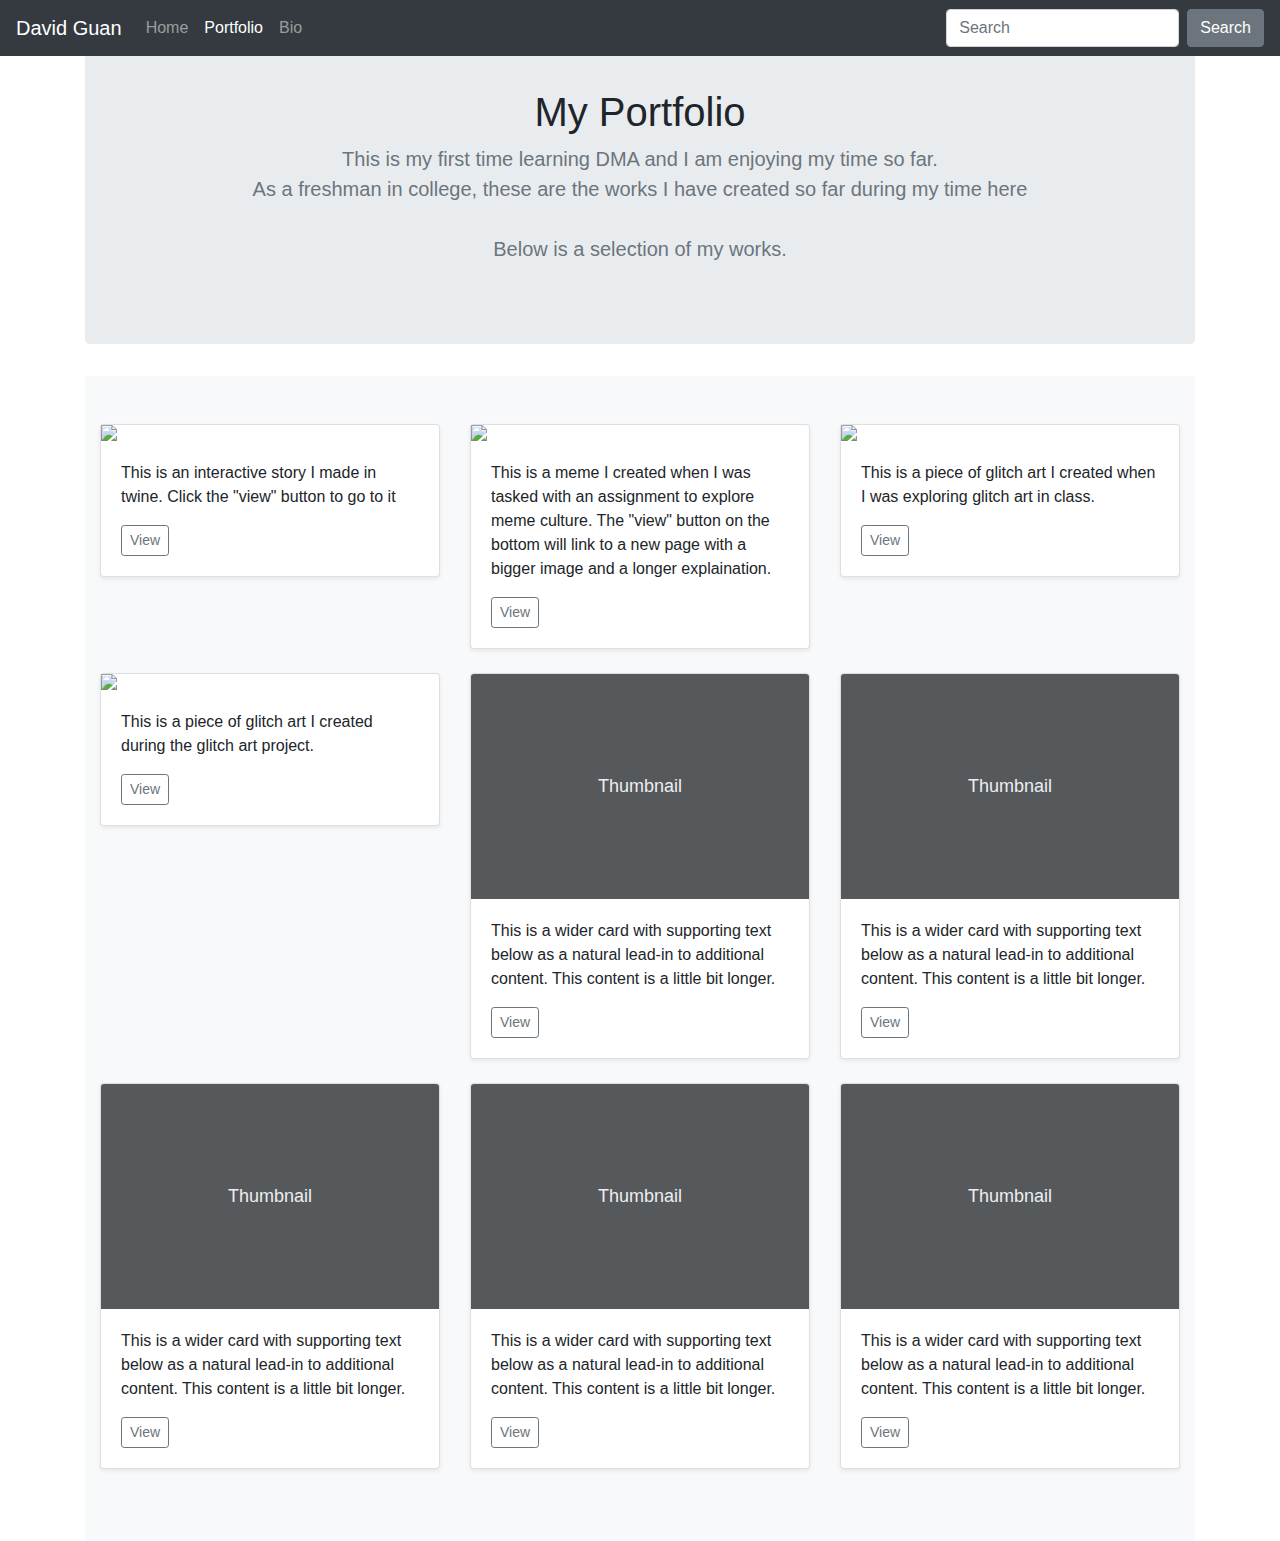
==== portfolio/index.html @ 54377719 "🛩💫 Updated with Glitch" ====
<!doctype html>
<html lang="en">
  <head>
    
    <!-- This example is based off of the Bootstrap 4 Starter
    Template. It has been modified and additional examples have
    been added to demo a simple art portfolio. -->
    <meta charset="utf-8">
    <meta name="viewport" content="width=device-width, initial-scale=1, shrink-to-fit=no">
    <meta name="description" content="">
    <meta name="author" content="Mark Otto, Jacob Thornton, and Bootstrap contributors">
    <meta name="generator" content="Jekyll v4.1.1">
    <title>David's Portfolio</title>
    <!-- Bootstrap core CSS -->
    <link rel="stylesheet" href="https://stackpath.bootstrapcdn.com/bootstrap/4.5.2/css/bootstrap.min.css" integrity="sha384-JcKb8q3iqJ61gNV9KGb8thSsNjpSL0n8PARn9HuZOnIxN0hoP+VmmDGMN5t9UJ0Z" crossorigin="anonymous">

    <!-- Additional Style Rules-->
    <style>
      .bd-placeholder-img {
        font-size: 1.125rem;
        text-anchor: middle;
        -webkit-user-select: none;
        -moz-user-select: none;
        -ms-user-select: none;
        user-select: none;
      }

      @media (min-width: 768px) {
        .bd-placeholder-img-lg {
          font-size: 3.5rem;
        }
      }
    </style>
    
    <!-- Custom styles for this template -->
    <link href="style.css" rel="stylesheet">
  </head>
  
  <body>
    <!-- Begin Nav Bar -->
    <nav class="navbar navbar-expand-md navbar-dark bg-dark fixed-top">
      <a class="navbar-brand" href="#">David Guan</a>
      <button class="navbar-toggler" type="button" data-toggle="collapse" data-target="#navbarsExampleDefault" aria-controls="navbarsExampleDefault" aria-expanded="false" aria-label="Toggle navigation">
        <span class="navbar-toggler-icon"></span>
      </button>
    
      <div class="collapse navbar-collapse" id="navbarsExampleDefault">
        <ul class="navbar-nav mr-auto">
          <li class="nav-item">
            <a class="nav-link" href="/index.html">Home <span class="sr-only">(current)</span></a>
          </li>
          <li class="nav-item active">
            <a class="nav-link" href="/portfolio/index.html">Portfolio</a>
          </li>
          <li class="nav-item">
            <a class="nav-link" href="/bio.html">Bio</a>
          </li>
          
        </ul>
        <form class="form-inline my-2 my-lg-0">
          <input class="form-control mr-sm-2" type="text" placeholder="Search" aria-label="Search">
          <button class="btn btn-secondary my-2 my-sm-0" type="submit">Search</button>
        </form>
      </div>
    </nav>
    <!-- End Nav Bar -->
    
    {
  background-color: lightgreen
}
    
    <!-- Begin Page Content. -->
    <main role="main" class="container">
    
      <!-- Album Top Start. -->
      <section class="jumbotron text-center">
        <div class="container">
          <h1>My Portfolio</h1>
          <p class="lead text-muted">This is my first time learning DMA and I am enjoying my time so far.
            <br>As a freshman in college, these are the works I have created so far during my time here
    
            <br><br>
            Below is a selection of my works.
          </p>
        </div>
      </section>
      <!-- Album Top End. -->
      
      <!-- Begin Album Body -->
      <div class="album py-5 bg-light">
      <div class="container">
        <div class="row">
          <!-- Twine Card Start -->
          <div class="col-md-4">
            <div class="card mb-4 shadow-sm">         
              <img src="https://cdn.glitch.com/f2dc7e79-df92-4751-a1d9-d390df5777e9%2FCapture.PNG?v=1602874910862" width="100%">
              <div class="card-body">
                <p class="card-text">This is an interactive story I made in twine. Click the "view" button to go to it</p>
                <div class="d-flex justify-content-between align-items-center">
                  <div class="btn-group">   
                    <button type="button" onclick="document.location.href = 'twine_project.html'" class="btn btn-sm btn-outline-secondary">View</button>
                  </div>
                </div>
              </div>
            </div>
          </div>
          <!-- Twine Card End -->
          
          <!-- Meme Card Start -->
          <div class="col-md-4">
            <div class="card mb-4 shadow-sm">
              <img src="https://cdn.glitch.com/f2dc7e79-df92-4751-a1d9-d390df5777e9%2Fmeme2.jpg?v=1602876097973" width="100%">
              <div class="card-body">
                <p class="card-text">This is a meme I created when I was tasked with an assignment to explore meme culture. The "view" button on the bottom will link to a new page with a bigger image and a longer explaination.</p>
                <div class="d-flex justify-content-between align-items-center">
                  <div class="btn-group">
                    <button type="button" onclick="document.location.href = 'meme.html'" class="btn btn-sm btn-outline-secondary">View</button>
                  </div>
                </div>
              </div>
            </div>
          </div>
          <!-- Meme Card End -->
          
          <!-- flower glitch start -->
          <div class="col-md-4">
            <div class="card mb-4 shadow-sm">
             <img src="https://cdn.glitch.com/f2dc7e79-df92-4751-a1d9-d390df5777e9%2Fflowers.PNG?v=1603160401568" width="100%">
              <div class="card-body">
                <p class="card-text">This is a piece of glitch art I created when I was exploring glitch art in class.</p>
                <div class="d-flex justify-content-between align-items-center">
                  <div class="btn-group">
                    <button type="button" onclick="document.location.href = 'flower_glitch.html'" class="btn btn-sm btn-outline-secondary">View</button>
                  </div>
                </div>
              </div>
            </div>
          </div>
          <!-- flower glitch end  -->
          
          <!-- boat glitch start -->
          <div class="col-md-4">
            <div class="card mb-4 shadow-sm">
              <img src="https://cdn.glitch.com/f2dc7e79-df92-4751-a1d9-d390df5777e9%2Fboat.PNG?v=1603164633283" width="100%">
              <div class="card-body">
                <p class="card-text">This is a piece of glitch art I created during the glitch art project.</p>
                <div class="d-flex justify-content-between align-items-center">
                  <div class="btn-group">
                    <button type="button" onclick="document.location.href = 'boat_glitch.html'" class="btn btn-sm btn-outline-secondary">View</button>
                  </div>
                </div>
              </div>
            </div>
          </div>
          <!-- boat glitch end -->
          
          <div class="col-md-4">
            <div class="card mb-4 shadow-sm">
              <svg class="bd-placeholder-img card-img-top" width="100%" height="225" xmlns="http://www.w3.org/2000/svg" preserveaspectratio="xMidYMid slice" focusable="false" role="img" aria-label="Placeholder: Thumbnail"><title>Placeholder</title><rect width="100%" height="100%" fill="#55595c"/><text x="50%" y="50%" fill="#eceeef" dy=".3em">Thumbnail</text></svg>
              <div class="card-body">
                <p class="card-text">This is a wider card with supporting text below as a natural lead-in to additional content. This content is a little bit longer.</p>
                <div class="d-flex justify-content-between align-items-center">
                  <div class="btn-group">
                    <button type="button" class="btn btn-sm btn-outline-secondary">View</button>
                  </div>
                </div>
              </div>
            </div>
          </div>
          <div class="col-md-4">
            <div class="card mb-4 shadow-sm">
              <svg class="bd-placeholder-img card-img-top" width="100%" height="225" xmlns="http://www.w3.org/2000/svg" preserveaspectratio="xMidYMid slice" focusable="false" role="img" aria-label="Placeholder: Thumbnail"><title>Placeholder</title><rect width="100%" height="100%" fill="#55595c"/><text x="50%" y="50%" fill="#eceeef" dy=".3em">Thumbnail</text></svg>
              <div class="card-body">
                <p class="card-text">This is a wider card with supporting text below as a natural lead-in to additional content. This content is a little bit longer.</p>
                <div class="d-flex justify-content-between align-items-center">
                  <div class="btn-group">
                    <button type="button" class="btn btn-sm btn-outline-secondary">View</button>
                  </div>
                </div>
              </div>
            </div>
          </div>

          <div class="col-md-4">
            <div class="card mb-4 shadow-sm">
              <svg class="bd-placeholder-img card-img-top" width="100%" height="225" xmlns="http://www.w3.org/2000/svg" preserveaspectratio="xMidYMid slice" focusable="false" role="img" aria-label="Placeholder: Thumbnail"><title>Placeholder</title><rect width="100%" height="100%" fill="#55595c"/><text x="50%" y="50%" fill="#eceeef" dy=".3em">Thumbnail</text></svg>
              <div class="card-body">
                <p class="card-text">This is a wider card with supporting text below as a natural lead-in to additional content. This content is a little bit longer.</p>
                <div class="d-flex justify-content-between align-items-center">
                  <div class="btn-group">
                    <button type="button" class="btn btn-sm btn-outline-secondary">View</button>
                  </div>
                </div>
              </div>
            </div>
          </div>
          <div class="col-md-4">
            <div class="card mb-4 shadow-sm">
              <svg class="bd-placeholder-img card-img-top" width="100%" height="225" xmlns="http://www.w3.org/2000/svg" preserveaspectratio="xMidYMid slice" focusable="false" role="img" aria-label="Placeholder: Thumbnail"><title>Placeholder</title><rect width="100%" height="100%" fill="#55595c"/><text x="50%" y="50%" fill="#eceeef" dy=".3em">Thumbnail</text></svg>
              <div class="card-body">
                <p class="card-text">This is a wider card with supporting text below as a natural lead-in to additional content. This content is a little bit longer.</p>
                <div class="d-flex justify-content-between align-items-center">
                  <div class="btn-group">
                    <button type="button" class="btn btn-sm btn-outline-secondary">View</button>
                  </div>
                </div>
              </div>
            </div>
          </div>
          <div class="col-md-4">
            <div class="card mb-4 shadow-sm">
              <svg class="bd-placeholder-img card-img-top" width="100%" height="225" xmlns="http://www.w3.org/2000/svg" preserveaspectratio="xMidYMid slice" focusable="false" role="img" aria-label="Placeholder: Thumbnail"><title>Placeholder</title><rect width="100%" height="100%" fill="#55595c"/><text x="50%" y="50%" fill="#eceeef" dy=".3em">Thumbnail</text></svg>
              <div class="card-body">
                <p class="card-text">This is a wider card with supporting text below as a natural lead-in to additional content. This content is a little bit longer.</p>
                <div class="d-flex justify-content-between align-items-center">
                  <div class="btn-group">
                    <button type="button" class="btn btn-sm btn-outline-secondary">View</button>
                  </div>
                  </div>
                </div>
              </div>
            </div>
          </div>
          <!-- Blank Cards End -->
        </div>
      </div>
    </main>
    <!-- End Page Content. -->
    
    <!-- Required Bootstrap Scripts -->
    <script src="https://code.jquery.com/jquery-3.5.1.slim.min.js" integrity="sha384-DfXdz2htPH0lsSSs5nCTpuj/zy4C+OGpamoFVy38MVBnE+IbbVYUew+OrCXaRkfj" crossorigin="anonymous"></script>
    <script>window.jQuery || document.write('<script src="../assets/js/vendor/jquery.slim.min.js"><\/script>')</script><script src="../assets/dist/js/bootstrap.bundle.min.js"></script>
  </body>    
</html>
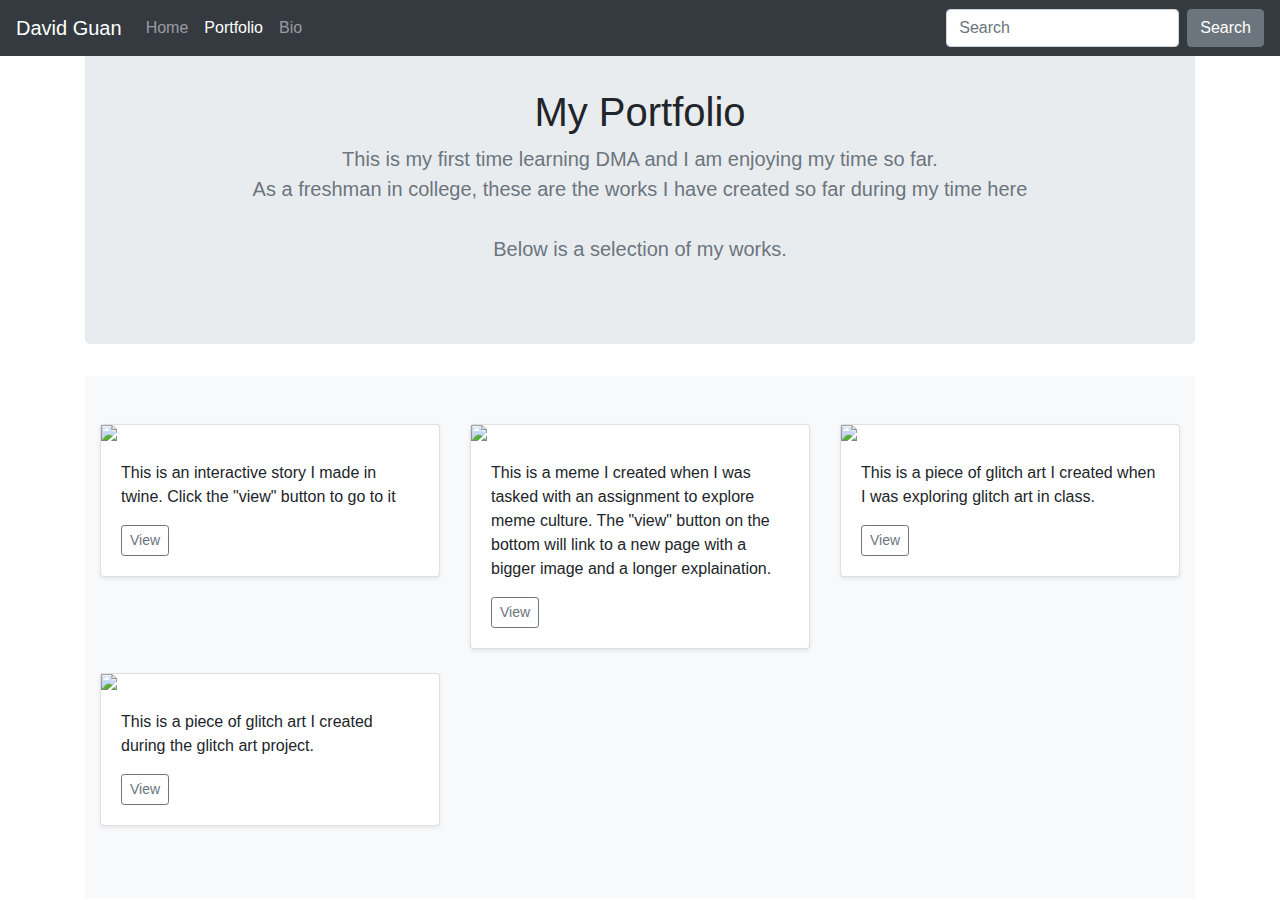
==== commit 0c69202c: "Update index.html" ====
--- a/portfolio/index.html
+++ b/portfolio/index.html
@@ -47,13 +47,13 @@
       <div class="collapse navbar-collapse" id="navbarsExampleDefault">
         <ul class="navbar-nav mr-auto">
           <li class="nav-item">
-            <a class="nav-link" href="/index.html">Home <span class="sr-only">(current)</span></a>
+            <a class="nav-link" href="/david-guan-portfolio/index.html">Home <span class="sr-only">(current)</span></a>
           </li>
           <li class="nav-item active">
-            <a class="nav-link" href="/portfolio/index.html">Portfolio</a>
+            <a class="nav-link" href="/david-guan-portfolio/portfolio/index.html">Portfolio</a>
           </li>
           <li class="nav-item">
-            <a class="nav-link" href="/bio.html">Bio</a>
+            <a class="nav-link" href="/david-guan-portfolio/bio.html">Bio</a>
           </li>
           
         </ul>
@@ -98,7 +98,7 @@
                 <p class="card-text">This is an interactive story I made in twine. Click the "view" button to go to it</p>
                 <div class="d-flex justify-content-between align-items-center">
                   <div class="btn-group">   
-                    <button type="button" onclick="document.location.href = 'twine_project.html'" class="btn btn-sm btn-outline-secondary">View</button>
+                    <button type="button" onclick="document.location.href = '/david-guan-portfolio/portfolio/twine_project.html'" class="btn btn-sm btn-outline-secondary">View</button>
                   </div>
                 </div>
               </div>
@@ -114,7 +114,7 @@
                 <p class="card-text">This is a meme I created when I was tasked with an assignment to explore meme culture. The "view" button on the bottom will link to a new page with a bigger image and a longer explaination.</p>
                 <div class="d-flex justify-content-between align-items-center">
                   <div class="btn-group">
-                    <button type="button" onclick="document.location.href = 'meme.html'" class="btn btn-sm btn-outline-secondary">View</button>
+                    <button type="button" onclick="document.location.href = '/david-guan-portfolio/portfolio/meme.html'" class="btn btn-sm btn-outline-secondary">View</button>
                   </div>
                 </div>
               </div>
@@ -130,7 +130,7 @@
                 <p class="card-text">This is a piece of glitch art I created when I was exploring glitch art in class.</p>
                 <div class="d-flex justify-content-between align-items-center">
                   <div class="btn-group">
-                    <button type="button" onclick="document.location.href = 'flower_glitch.html'" class="btn btn-sm btn-outline-secondary">View</button>
+                    <button type="button" onclick="document.location.href = '/david-guan-portfolio/portfolio/flower_glitch.html'" class="btn btn-sm btn-outline-secondary">View</button>
                   </div>
                 </div>
               </div>
@@ -146,7 +146,7 @@
                 <p class="card-text">This is a piece of glitch art I created during the glitch art project.</p>
                 <div class="d-flex justify-content-between align-items-center">
                   <div class="btn-group">
-                    <button type="button" onclick="document.location.href = 'boat_glitch.html'" class="btn btn-sm btn-outline-secondary">View</button>
+                    <button type="button" onclick="document.location.href = '/david-guan-portfolio/portfolio/boat_glitch.html'" class="btn btn-sm btn-outline-secondary">View</button>
                   </div>
                 </div>
               </div>
@@ -154,74 +154,7 @@
           </div>
           <!-- boat glitch end -->
           
-          <div class="col-md-4">
-            <div class="card mb-4 shadow-sm">
-              <svg class="bd-placeholder-img card-img-top" width="100%" height="225" xmlns="http://www.w3.org/2000/svg" preserveaspectratio="xMidYMid slice" focusable="false" role="img" aria-label="Placeholder: Thumbnail"><title>Placeholder</title><rect width="100%" height="100%" fill="#55595c"/><text x="50%" y="50%" fill="#eceeef" dy=".3em">Thumbnail</text></svg>
-              <div class="card-body">
-                <p class="card-text">This is a wider card with supporting text below as a natural lead-in to additional content. This content is a little bit longer.</p>
-                <div class="d-flex justify-content-between align-items-center">
-                  <div class="btn-group">
-                    <button type="button" class="btn btn-sm btn-outline-secondary">View</button>
-                  </div>
-                </div>
-              </div>
-            </div>
-          </div>
-          <div class="col-md-4">
-            <div class="card mb-4 shadow-sm">
-              <svg class="bd-placeholder-img card-img-top" width="100%" height="225" xmlns="http://www.w3.org/2000/svg" preserveaspectratio="xMidYMid slice" focusable="false" role="img" aria-label="Placeholder: Thumbnail"><title>Placeholder</title><rect width="100%" height="100%" fill="#55595c"/><text x="50%" y="50%" fill="#eceeef" dy=".3em">Thumbnail</text></svg>
-              <div class="card-body">
-                <p class="card-text">This is a wider card with supporting text below as a natural lead-in to additional content. This content is a little bit longer.</p>
-                <div class="d-flex justify-content-between align-items-center">
-                  <div class="btn-group">
-                    <button type="button" class="btn btn-sm btn-outline-secondary">View</button>
-                  </div>
-                </div>
-              </div>
-            </div>
-          </div>
-
-          <div class="col-md-4">
-            <div class="card mb-4 shadow-sm">
-              <svg class="bd-placeholder-img card-img-top" width="100%" height="225" xmlns="http://www.w3.org/2000/svg" preserveaspectratio="xMidYMid slice" focusable="false" role="img" aria-label="Placeholder: Thumbnail"><title>Placeholder</title><rect width="100%" height="100%" fill="#55595c"/><text x="50%" y="50%" fill="#eceeef" dy=".3em">Thumbnail</text></svg>
-              <div class="card-body">
-                <p class="card-text">This is a wider card with supporting text below as a natural lead-in to additional content. This content is a little bit longer.</p>
-                <div class="d-flex justify-content-between align-items-center">
-                  <div class="btn-group">
-                    <button type="button" class="btn btn-sm btn-outline-secondary">View</button>
-                  </div>
-                </div>
-              </div>
-            </div>
-          </div>
-          <div class="col-md-4">
-            <div class="card mb-4 shadow-sm">
-              <svg class="bd-placeholder-img card-img-top" width="100%" height="225" xmlns="http://www.w3.org/2000/svg" preserveaspectratio="xMidYMid slice" focusable="false" role="img" aria-label="Placeholder: Thumbnail"><title>Placeholder</title><rect width="100%" height="100%" fill="#55595c"/><text x="50%" y="50%" fill="#eceeef" dy=".3em">Thumbnail</text></svg>
-              <div class="card-body">
-                <p class="card-text">This is a wider card with supporting text below as a natural lead-in to additional content. This content is a little bit longer.</p>
-                <div class="d-flex justify-content-between align-items-center">
-                  <div class="btn-group">
-                    <button type="button" class="btn btn-sm btn-outline-secondary">View</button>
-                  </div>
-                </div>
-              </div>
-            </div>
-          </div>
-          <div class="col-md-4">
-            <div class="card mb-4 shadow-sm">
-              <svg class="bd-placeholder-img card-img-top" width="100%" height="225" xmlns="http://www.w3.org/2000/svg" preserveaspectratio="xMidYMid slice" focusable="false" role="img" aria-label="Placeholder: Thumbnail"><title>Placeholder</title><rect width="100%" height="100%" fill="#55595c"/><text x="50%" y="50%" fill="#eceeef" dy=".3em">Thumbnail</text></svg>
-              <div class="card-body">
-                <p class="card-text">This is a wider card with supporting text below as a natural lead-in to additional content. This content is a little bit longer.</p>
-                <div class="d-flex justify-content-between align-items-center">
-                  <div class="btn-group">
-                    <button type="button" class="btn btn-sm btn-outline-secondary">View</button>
-                  </div>
-                  </div>
-                </div>
-              </div>
-            </div>
-          </div>
-          <!-- Blank Cards End -->
+       
         </div>
       </div>
     </main>
